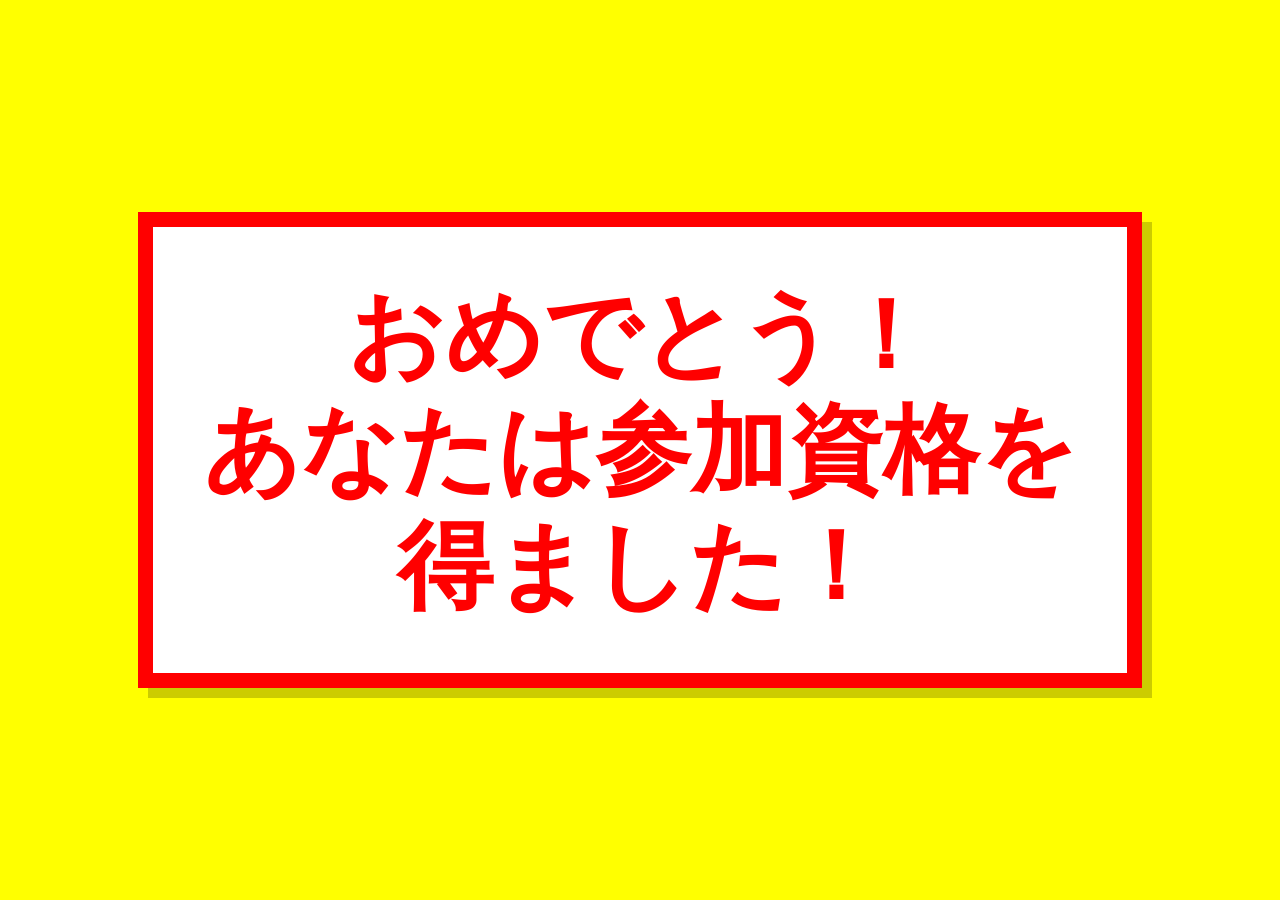
==== prank_page/index.html @ 6828be2f "prototype(AI製)" ====
<!DOCTYPE html>
<html lang="ja">
<head>
    <meta charset="UTF-8">
    <title>【重要】おめでとうございます！</title>
    <link rel="stylesheet" href="css/style.css">
</head>
<body>
    <div class="message-box">
        <h1>おめでとう！<br>あなたは参加資格を<br>得ました！</h1>
    </div>
</body>
</html>
---- prank_page/css/style.css ----
body {
    margin: 0;
    padding: 0;
    /* スクロールを禁止 */
    overflow: hidden;
    background-color: #ffff00; /* スパムによくある派手な黄色 */
    display: flex;
    justify-content: center;
    align-items: center;
    height: 100vh;
    font-family: "Helvetica Neue", Arial, "Hiragino Kaku Gothic ProN", "Hiragino Sans", Meiryo, sans-serif;
}
.message-box {
    background-color: #ffffff;
    border: 15px solid #ff0000; /* 太い赤枠 */
    padding: 50px;
    text-align: center;
    box-shadow: 10px 10px 0px rgba(0,0,0,0.2);
    max-width: 90%;
}
h1 {
    color: #ff0000;
    font-size: 6rem; /* かなりデカデカとしたサイズ */
    margin: 0;
    line-height: 1.2;
    font-weight: bold;
}
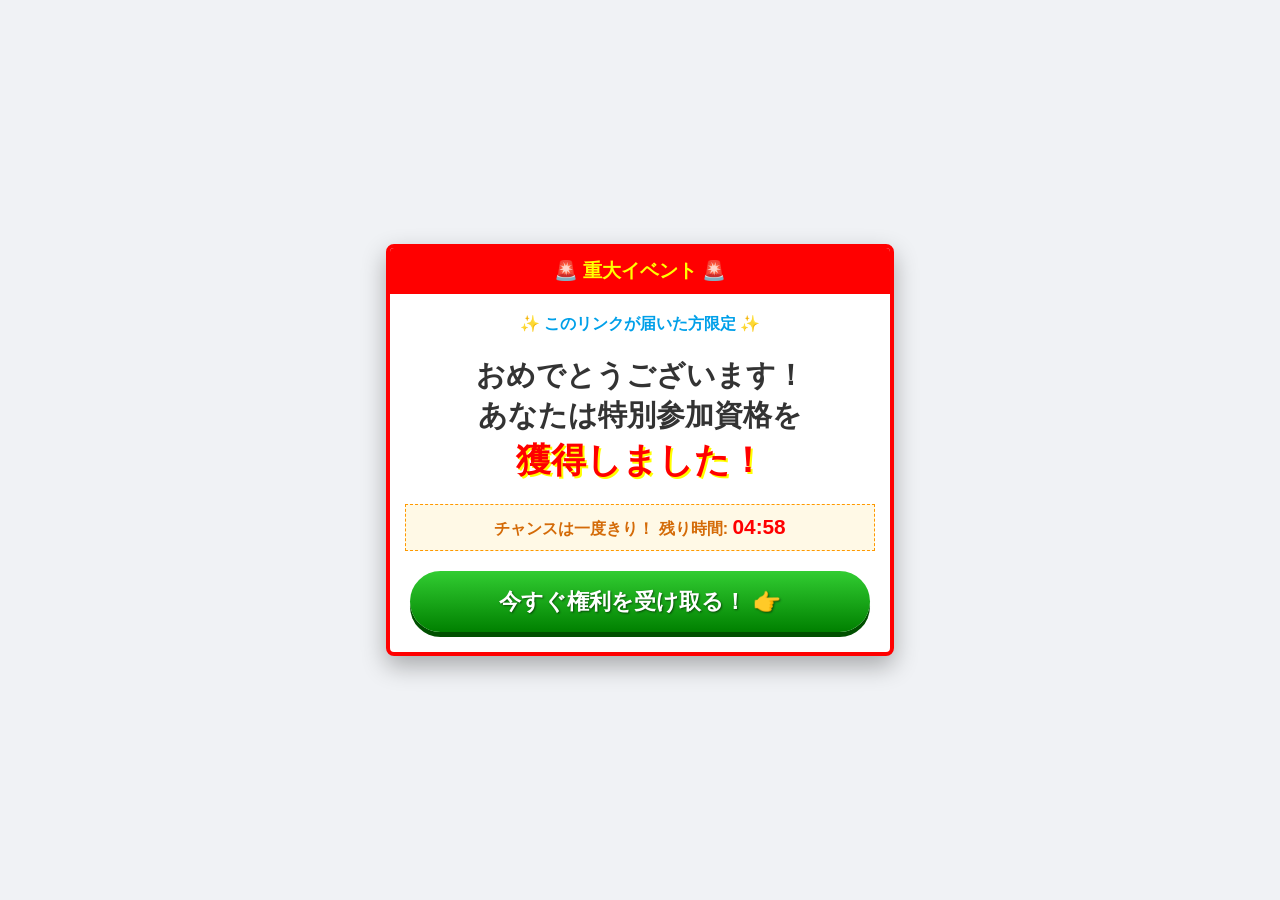
==== commit cbc84757: "ポップアップの実装" ====
--- a/prank_page/index.html
+++ b/prank_page/index.html
@@ -6,8 +6,24 @@
     <link rel="stylesheet" href="css/style.css">
 </head>
 <body>
-    <div class="message-box">
-        <h1>おめでとう！<br>あなたは参加資格を<br>得ました！</h1>
+    <div class="spam-container">
+        <div class="warning-header">🚨 重大イベント 🚨</div>
+        
+        <div class="message-box">
+            <p class="sub-title">✨ このリンクが届いた方限定 ✨</p>
+            <h1>おめでとうございます！<br>あなたは特別参加資格を<br><span class="highlight">獲得しました！</span></h1>
+        </div>
+
+        <div class="timer-box">
+            チャンスは一度きり！ 残り時間: <span id="timer">05:00</span>
+        </div>
+
+        <button popovertarget="warning" popovertargetaction="show" class="spam-btn">今すぐ権利を受け取る！ 👉</button>
+
+        <div id="warning" popover class="warning">
+            <button class="close" popovertarget="warning" popovertargetaction="hide">×</button>
+        </div>
     </div>
+    <script src="js/timer.js"></script>
 </body>
 </html>
--- a/prank_page/css/style.css
+++ b/prank_page/css/style.css
@@ -1,27 +1,126 @@
 body {
+    background-color: #f0f2f5;
+    font-family: 'Helvetica Neue', Arial, sans-serif;
     margin: 0;
-    padding: 0;
-    /* スクロールを禁止 */
     overflow: hidden;
-    background-color: #ffff00; /* スパムによくある派手な黄色 */
     display: flex;
     justify-content: center;
     align-items: center;
+    min-height: 100vh;
+}
+
+.spam-container {
+    background: white;
+    border: 4px solid #ff0000;
+    max-width: 500px;
+    width: 90%;
+    text-align: center;
+    box-shadow: 0 10px 25px rgba(0,0,0,0.3);
+    border-radius: 8px;
+    overflow: hidden;
+}
+
+.warning-header {
+    background: #ff0000;
+    color: yellow;
+    font-weight: bold;
+    padding: 10px;
+    font-size: 1.2rem;
+    animation: blink 1s infinite; /* 点滅させる */
+}
+
+.sub-title {
+    color: #00a0e9;
+    font-weight: bold;
+    margin-top: 20px;
+}
+
+h1 {
+    font-size: 1.8rem;
+    color: #333;
+    line-height: 1.4;
+    padding: 0 15px;
+}
+
+.highlight {
+    color: #ff0000;
+    font-size: 2.2rem;
+    text-shadow: 2px 2px 0px rgba(255,255,0,1);
+}
+
+.timer-box {
+    background: #fff9e6;
+    border: 1px dashed #ff9900;
+    margin: 15px;
+    padding: 10px;
+    font-weight: bold;
+    color: #d46b08;
+}
+
+#timer {
+    color: red;
+    font-size: 1.3rem;
+}
+
+.spam-btn {
+    display: block;
+    width: calc(100% - 40px);
+    margin: 20px auto;
+    background: linear-gradient(180deg, #32cd32 0%, #008000 100%);
+    color: white;
+    text-decoration: none;
+    font-size: 1.4rem;
+    font-weight: bold;
+    padding: 15px;
+    border-radius: 50px;
+    border: none;
+    box-shadow: 0 5px 0 #005000;
+    text-shadow: 1px 1px 2px rgba(0,0,0,0.5);
+    transition: transform 0.1s;
+}
+
+.spam-btn:active {
+    transform: translateY(5px);
+    box-shadow: none;
+}
+
+.warning {
+    background: transparent;
+    border: none;
+    padding: 0;
+    width: 100vw;
     height: 100vh;
-    font-family: "Helvetica Neue", Arial, "Hiragino Kaku Gothic ProN", "Hiragino Sans", Meiryo, sans-serif;
 }
-.message-box {
-    background-color: #ffffff;
-    border: 15px solid #ff0000; /* 太い赤枠 */
-    padding: 50px;
-    text-align: center;
-    box-shadow: 10px 10px 0px rgba(0,0,0,0.2);
-    max-width: 90%;
+
+.close {
+    position: absolute;
+    top: 20px;
+    right: 20px;
+    background: rgb(44, 37, 34);
+    color: rgb(237, 212, 240);
+    border: 2px solid rgb(237, 212, 240);
+    border-radius: 50%;
+    width: 40px;
+    height: 40px;
+    font-size: 25px;
+    cursor: pointer;
+    display: flex;
+    justify-content: center;
+    align-items: center;
+    z-index: 100;
 }
-h1 {
-    color: #ff0000;
-    font-size: 6rem; /* かなりデカデカとしたサイズ */
-    margin: 0;
-    line-height: 1.2;
-    font-weight: bold;
+
+
+@keyframes blink {
+    0% { opacity: 1; }
+    50% { opacity: 0.5; }
+    100% { opacity: 1; }
+}
+
+[popover]::backdrop {
+    background-image: url("../image/うのみにしてはだめ！だめ！.png");
+    background-size: contain;
+    background-repeat: no-repeat;
+    background-position: center;
+    background-color: rgb(44, 37, 34);
 }
